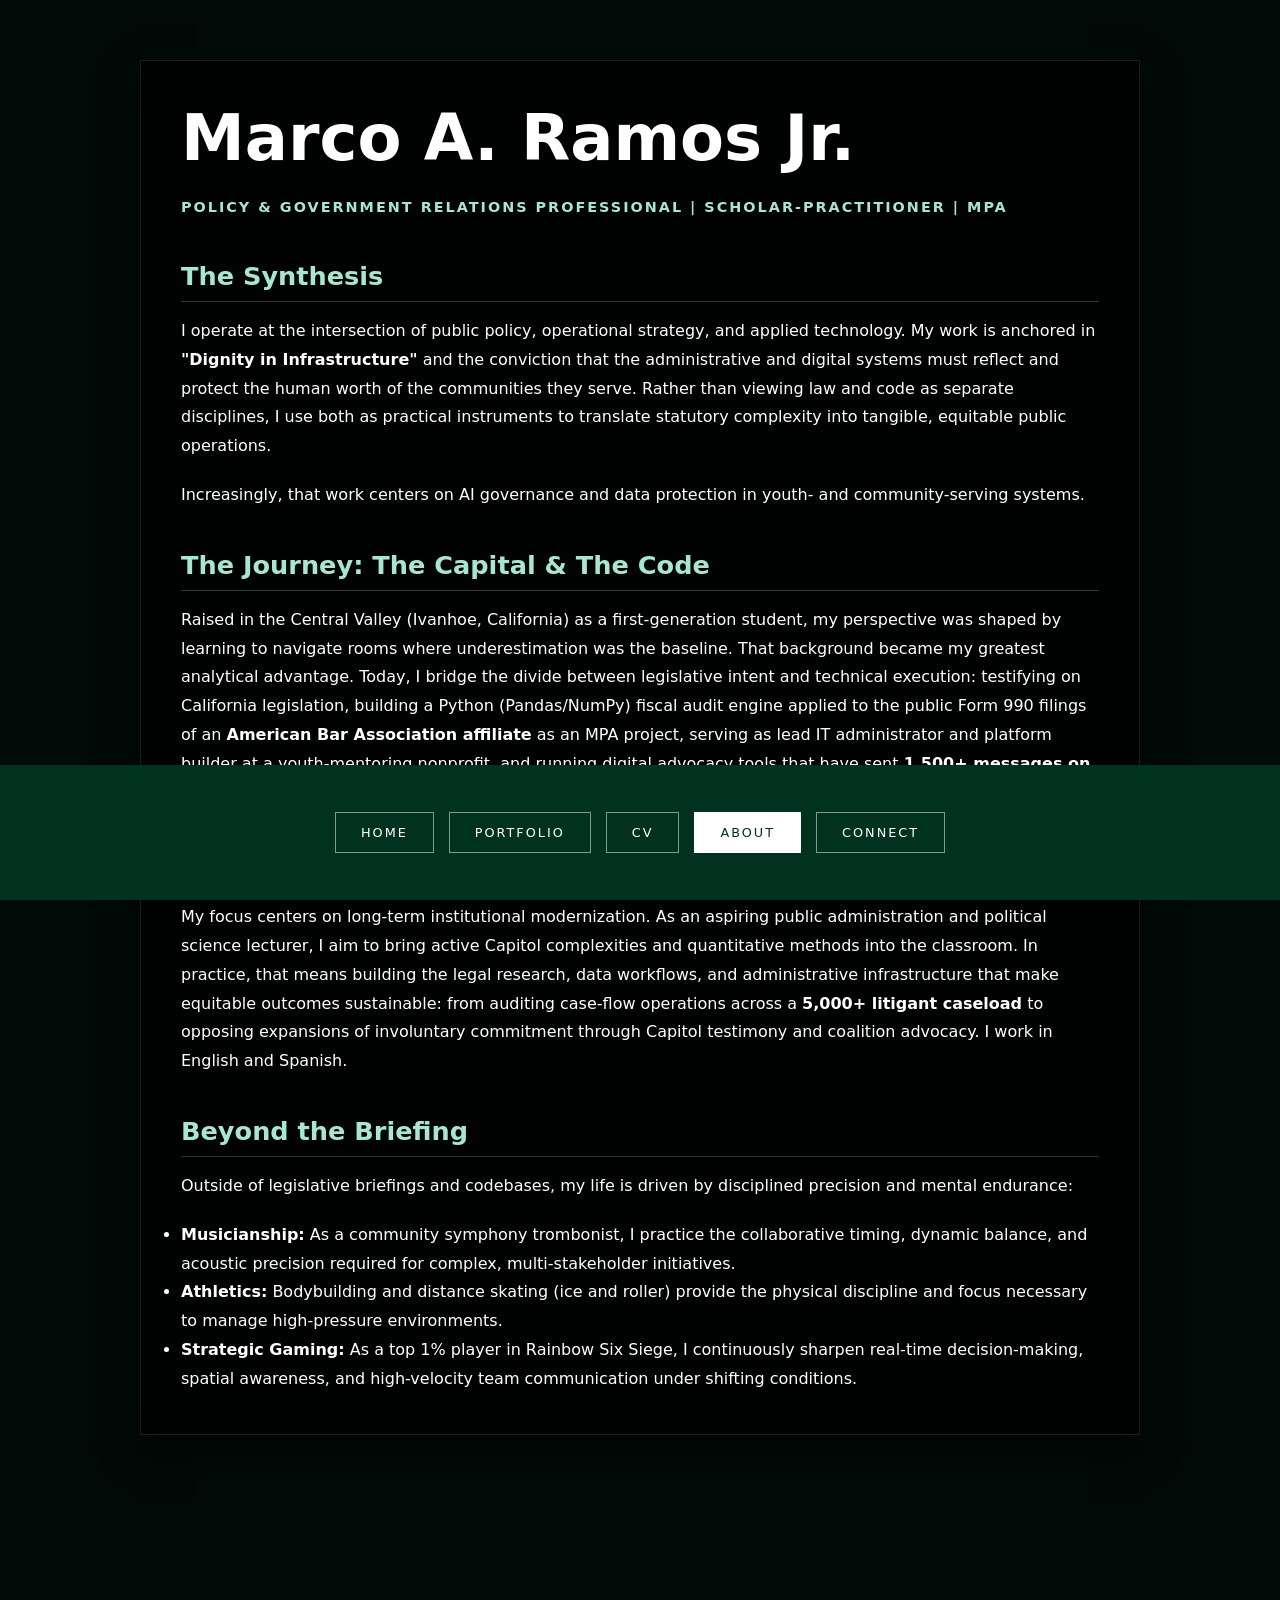
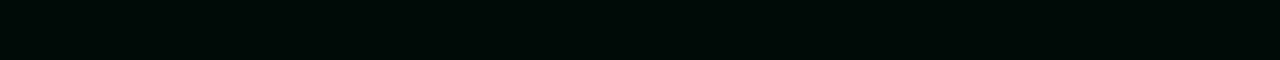
==== about.html @ ecd24ec2 "Rebuild fiscal audit on public FJE Form 990 data; align site and resumes - audit.pdf: audit now uses" ====
<!DOCTYPE html>
<html lang="en">
<head>
    <meta charset="UTF-8">
    <meta name="viewport" content="width=device-width, initial-scale=1.0">
    <title>About | Marco A. Ramos Jr.</title>
    <meta name="description" content="About Marco A. Ramos Jr.: a first-generation MPA and policy professional who builds the legislative, data, and technical infrastructure behind accountable public systems.">
    <meta property="og:title" content="About | Marco A. Ramos Jr.">
    <meta property="og:description" content="Policy and governance for the systems that serve vulnerable people, from statute to software.">
    <meta property="og:type" content="profile">
    <meta property="og:url" content="https://themarcoramos.com/about.html">
    <link rel="stylesheet" href="style.css">
</head>
<body class="tree-background">
    <a class="skip-link" href="#main">Skip to main content</a>
    <div class="page-wrapper" style="padding-bottom: 25vh;">
        <main id="main" class="glass-box">
            <h1>Marco A. Ramos Jr.</h1>
            <p class="tagline">Policy &amp; Government Relations Professional | Scholar-Practitioner | MPA</p>

            <h2>The Synthesis</h2>
            <p>I operate at the intersection of public policy, operational strategy, and applied technology. My work is anchored in <strong>"Dignity in Infrastructure"</strong> and the conviction that the administrative and digital systems must reflect and protect the human worth of the communities they serve. Rather than viewing law and code as separate disciplines, I use both as practical instruments to translate statutory complexity into tangible, equitable public operations.</p>
            <p>Increasingly, that work centers on AI governance and data protection in youth- and community-serving systems.</p>

            <h2>The Journey: The Capital &amp; The Code</h2>
            <p>Raised in the Central Valley (Ivanhoe, California) as a first-generation student, my perspective was shaped by learning to navigate rooms where underestimation was the baseline. That background became my greatest analytical advantage. Today, I bridge the divide between legislative intent and technical execution: testifying on California legislation, building a Python (Pandas/NumPy) fiscal audit engine applied to the public Form 990 filings of an <strong>American Bar Association affiliate</strong> as an MPA project, serving as lead IT administrator and platform builder at a youth-mentoring nonprofit, and running digital advocacy tools that have sent <strong>1,500+ messages on 17 bills</strong>.</p>

            <h2>The Pursuit: Applied Governance &amp; Scale</h2>
            <p>My focus centers on long-term institutional modernization. As an aspiring public administration and political science lecturer, I aim to bring active Capitol complexities and quantitative methods into the classroom. In practice, that means building the legal research, data workflows, and administrative infrastructure that make equitable outcomes sustainable: from auditing case-flow operations across a <strong>5,000+ litigant caseload</strong> to opposing expansions of involuntary commitment through Capitol testimony and coalition advocacy. I work in English and Spanish.</p>

            <h2>Beyond the Briefing</h2>
            <p>Outside of legislative briefings and codebases, my life is driven by disciplined precision and mental endurance:</p>
            <ul style="line-height: 1.8;">
                <li><strong>Musicianship:</strong> As a community symphony trombonist, I practice the collaborative timing, dynamic balance, and acoustic precision required for complex, multi-stakeholder initiatives.</li>
                <li><strong>Athletics:</strong> Bodybuilding and distance skating (ice and roller) provide the physical discipline and focus necessary to manage high-pressure environments.</li>
                <li><strong>Strategic Gaming:</strong> As a top 1% player in Rainbow Six Siege, I continuously sharpen real-time decision-making, spatial awareness, and high-velocity team communication under shifting conditions.</li>
            </ul>
        </main>
    </div>

    <footer class="mission-control">
        <nav class="nav-buttons" aria-label="Main">
            <a href="index.html" class="btn">HOME</a>
            <a href="portfolio.html" class="btn">PORTFOLIO</a>
            <a href="cv.html" class="btn">CV</a>
            <a href="about.html" class="btn btn-active" aria-current="page">ABOUT</a>
            <a href="connect.html" class="btn">CONNECT</a>
        </nav>
    </footer>
</body>
</html>
---- style.css ----
/* GLOBAL RESET */
* {
    margin: 0;
    padding: 0;
    box-sizing: border-box;
}

body, html {
    min-height: 100vh; /* prevents background clipping */
    height: auto;
    font-family: 'Inter', system-ui, -apple-system, 'Segoe UI', Roboto, sans-serif;
    color: white;
    background-color: #013220;
}

/* ACCESSIBILITY: skip link + visible keyboard focus */
.skip-link {
    position: absolute;
    left: -9999px;
    top: 0;
    background: #a8e6cf;
    color: #013220;
    padding: 10px 16px;
    font-weight: 600;
    z-index: 2000;
    text-decoration: none;
}
.skip-link:focus { left: 10px; top: 10px; }

a:focus-visible,
.btn:focus-visible {
    outline: 3px solid #a8e6cf;
    outline-offset: 3px;
}

/* MASTER BACKGROUND (The Trees) */
.tree-background {
    min-height: 100vh;
    width: 100%;
    background-image: url('https://images.unsplash.com/photo-1441974231531-c6227db76b6e?auto=format&fit=crop&q=80&w=2560');
    background-size: cover;
    background-position: center;
    background-attachment: fixed;
    display: flex;
    flex-direction: column;
}

/* HOME PAGE SHADE (Lighter) */
.home-shade {
    background: linear-gradient(rgba(0,0,0,0.4), rgba(0,0,0,0.4));
    height: 85vh;
    display: flex;
    align-items: center;
    justify-content: center;
    text-align: center;
    padding: 0 20px;
}

/* INTERNAL PAGE SHADE (Darker & Centered) */
.page-shade, .page-wrapper {
    background: linear-gradient(rgba(0,0,0,0.8), rgba(0,0,0,0.8));
    min-height: 100vh;
    display: flex;
    justify-content: center;
    padding: 60px 20px 25vh 20px; /* bottom padding clears the fixed footer so content stays reachable */
    width: 100%;
}

/* THE CONTAINER BOX (Centered) */
.glass-box {
    width: 100%;
    max-width: 1000px;
    background: rgba(0, 0, 0, 0.75);
    padding: 40px;
    border: 1px solid rgba(255,255,255,0.1);
    box-shadow: 0 15px 35px rgba(0,0,0,0.5);
    margin: 0 auto;
}

/* TYPOGRAPHY */
h1 { font-size: clamp(2rem, 5vw, 4rem); font-weight: 600; margin-bottom: 20px; }
h2 { font-size: 1.6rem; color: #a8e6cf; margin: 40px 0 15px 0; border-bottom: 1px solid rgba(255,255,255,0.2); padding-bottom: 10px; }
h3 { color: #dcedc1; margin-bottom: 10px; font-size: 1.2rem; }
p { margin-bottom: 20px; line-height: 1.8; font-weight: 300; }
.tagline { text-transform: uppercase; letter-spacing: 2px; font-size: 0.9rem; color: #a8e6cf; font-weight: 600; }

/* NAV BAR (FOOTER) */
.mission-control {
    position: fixed;
    bottom: 0;
    width: 100%;
    height: 15vh;
    background-color: #013220;
    display: flex;
    align-items: center;
    justify-content: center;
    z-index: 1000;
}

.nav-buttons { display: flex; gap: 15px; flex-wrap: wrap; justify-content: center; }

.btn {
    text-decoration: none;
    color: white;
    border: 1px solid rgba(255,255,255,0.5);
    padding: 12px 25px;
    font-size: 0.8rem;
    letter-spacing: 2px;
    transition: all 0.3s ease;
    text-transform: uppercase;
    display: inline-block;
}

.btn:hover, .btn-active { background-color: white; color: #013220; border-color: white; }

/* GRIDS */
.grid {
    display: grid;
    grid-template-columns: repeat(auto-fit, minmax(300px, 1fr));
    gap: 20px;
    margin-top: 30px;
}
.card {
    background: rgba(255,255,255,0.08);
    padding: 25px;
    border: 1px solid rgba(255,255,255,0.1);
}
.card .btn { margin-top: 10px; }

/* REDUCED MOTION */
@media (prefers-reduced-motion: reduce) {
    .btn { transition: none; }
}
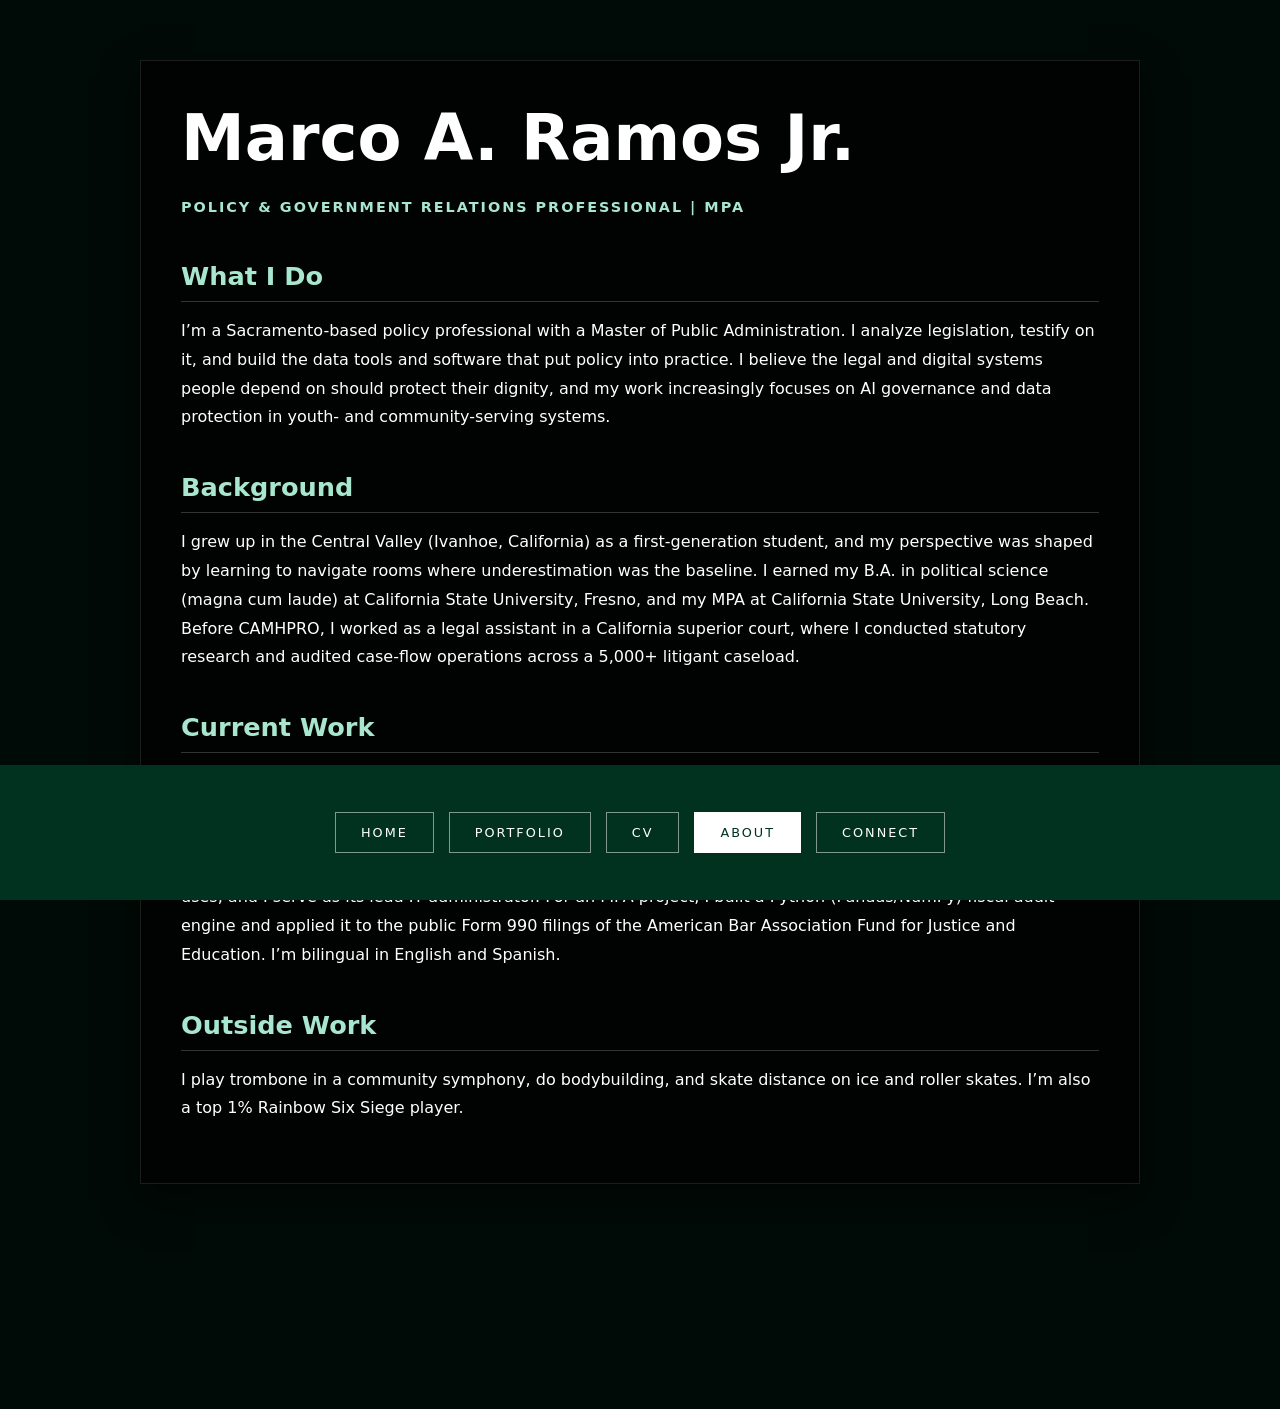
==== commit acd821fd: "About: rewrite in plain prose, correct the letter-tool claim, drop the lecturer line Replaces coined" ====
--- a/about.html
+++ b/about.html
@@ -4,9 +4,9 @@
     <meta charset="UTF-8">
     <meta name="viewport" content="width=device-width, initial-scale=1.0">
     <title>About | Marco A. Ramos Jr.</title>
-    <meta name="description" content="About Marco A. Ramos Jr.: a first-generation MPA and policy professional who builds the legislative, data, and technical infrastructure behind accountable public systems.">
+    <meta name="description" content="About Marco A. Ramos Jr.: a Sacramento-based policy professional (MPA) who analyzes legislation and builds the data tools and software behind it, with a focus on AI governance and data protection.">
     <meta property="og:title" content="About | Marco A. Ramos Jr.">
-    <meta property="og:description" content="Policy and governance for the systems that serve vulnerable people, from statute to software.">
+    <meta property="og:description" content="A Sacramento-based policy professional who analyzes legislation and builds the data tools and software behind it.">
     <meta property="og:type" content="profile">
     <meta property="og:url" content="https://themarcoramos.com/about.html">
     <link rel="stylesheet" href="style.css">
@@ -16,25 +16,19 @@
     <div class="page-wrapper" style="padding-bottom: 25vh;">
         <main id="main" class="glass-box">
             <h1>Marco A. Ramos Jr.</h1>
-            <p class="tagline">Policy &amp; Government Relations Professional | Scholar-Practitioner | MPA</p>
+            <p class="tagline">Policy &amp; Government Relations Professional | MPA</p>
 
-            <h2>The Synthesis</h2>
-            <p>I operate at the intersection of public policy, operational strategy, and applied technology. My work is anchored in <strong>"Dignity in Infrastructure"</strong> and the conviction that the administrative and digital systems must reflect and protect the human worth of the communities they serve. Rather than viewing law and code as separate disciplines, I use both as practical instruments to translate statutory complexity into tangible, equitable public operations.</p>
-            <p>Increasingly, that work centers on AI governance and data protection in youth- and community-serving systems.</p>
+            <h2>What I Do</h2>
+            <p>I&rsquo;m a Sacramento-based policy professional with a Master of Public Administration. I analyze legislation, testify on it, and build the data tools and software that put policy into practice. I believe the legal and digital systems people depend on should protect their dignity, and my work increasingly focuses on AI governance and data protection in youth- and community-serving systems.</p>
 
-            <h2>The Journey: The Capital &amp; The Code</h2>
-            <p>Raised in the Central Valley (Ivanhoe, California) as a first-generation student, my perspective was shaped by learning to navigate rooms where underestimation was the baseline. That background became my greatest analytical advantage. Today, I bridge the divide between legislative intent and technical execution: testifying on California legislation, building a Python (Pandas/NumPy) fiscal audit engine applied to the public Form 990 filings of an <strong>American Bar Association affiliate</strong> as an MPA project, serving as lead IT administrator and platform builder at a youth-mentoring nonprofit, and running digital advocacy tools that have sent <strong>1,500+ messages on 17 bills</strong>.</p>
+            <h2>Background</h2>
+            <p>I grew up in the Central Valley (Ivanhoe, California) as a first-generation student, and my perspective was shaped by learning to navigate rooms where underestimation was the baseline. I earned my B.A. in political science (magna cum laude) at California State University, Fresno, and my MPA at California State University, Long Beach. Before CAMHPRO, I worked as a legal assistant in a California superior court, where I conducted statutory research and audited case-flow operations across a 5,000+ litigant caseload.</p>
 
-            <h2>The Pursuit: Applied Governance &amp; Scale</h2>
-            <p>My focus centers on long-term institutional modernization. As an aspiring public administration and political science lecturer, I aim to bring active Capitol complexities and quantitative methods into the classroom. In practice, that means building the legal research, data workflows, and administrative infrastructure that make equitable outcomes sustainable: from auditing case-flow operations across a <strong>5,000+ litigant caseload</strong> to opposing expansions of involuntary commitment through Capitol testimony and coalition advocacy. I work in English and Spanish.</p>
+            <h2>Current Work</h2>
+            <p>At CAMHPRO, I analyze California bills, oppose expansions of involuntary commitment through testimony and coalition advocacy, and run digital advocacy: weekly email campaigns, plain-language bill summaries and alerts, and an automated letter tool that has sent 1,500+ messages on 17 bills. At Big Brothers Big Sisters of the Greater Sacramento Area, I designed and built the enrollment and compliance-tracking platform the organization now uses, and I serve as its lead IT administrator. For an MPA project, I built a Python (Pandas/NumPy) fiscal audit engine and applied it to the public Form 990 filings of the American Bar Association Fund for Justice and Education. I&rsquo;m bilingual in English and Spanish.</p>
 
-            <h2>Beyond the Briefing</h2>
-            <p>Outside of legislative briefings and codebases, my life is driven by disciplined precision and mental endurance:</p>
-            <ul style="line-height: 1.8;">
-                <li><strong>Musicianship:</strong> As a community symphony trombonist, I practice the collaborative timing, dynamic balance, and acoustic precision required for complex, multi-stakeholder initiatives.</li>
-                <li><strong>Athletics:</strong> Bodybuilding and distance skating (ice and roller) provide the physical discipline and focus necessary to manage high-pressure environments.</li>
-                <li><strong>Strategic Gaming:</strong> As a top 1% player in Rainbow Six Siege, I continuously sharpen real-time decision-making, spatial awareness, and high-velocity team communication under shifting conditions.</li>
-            </ul>
+            <h2>Outside Work</h2>
+            <p>I play trombone in a community symphony, do bodybuilding, and skate distance on ice and roller skates. I&rsquo;m also a top 1% Rainbow Six Siege player.</p>
         </main>
     </div>
 
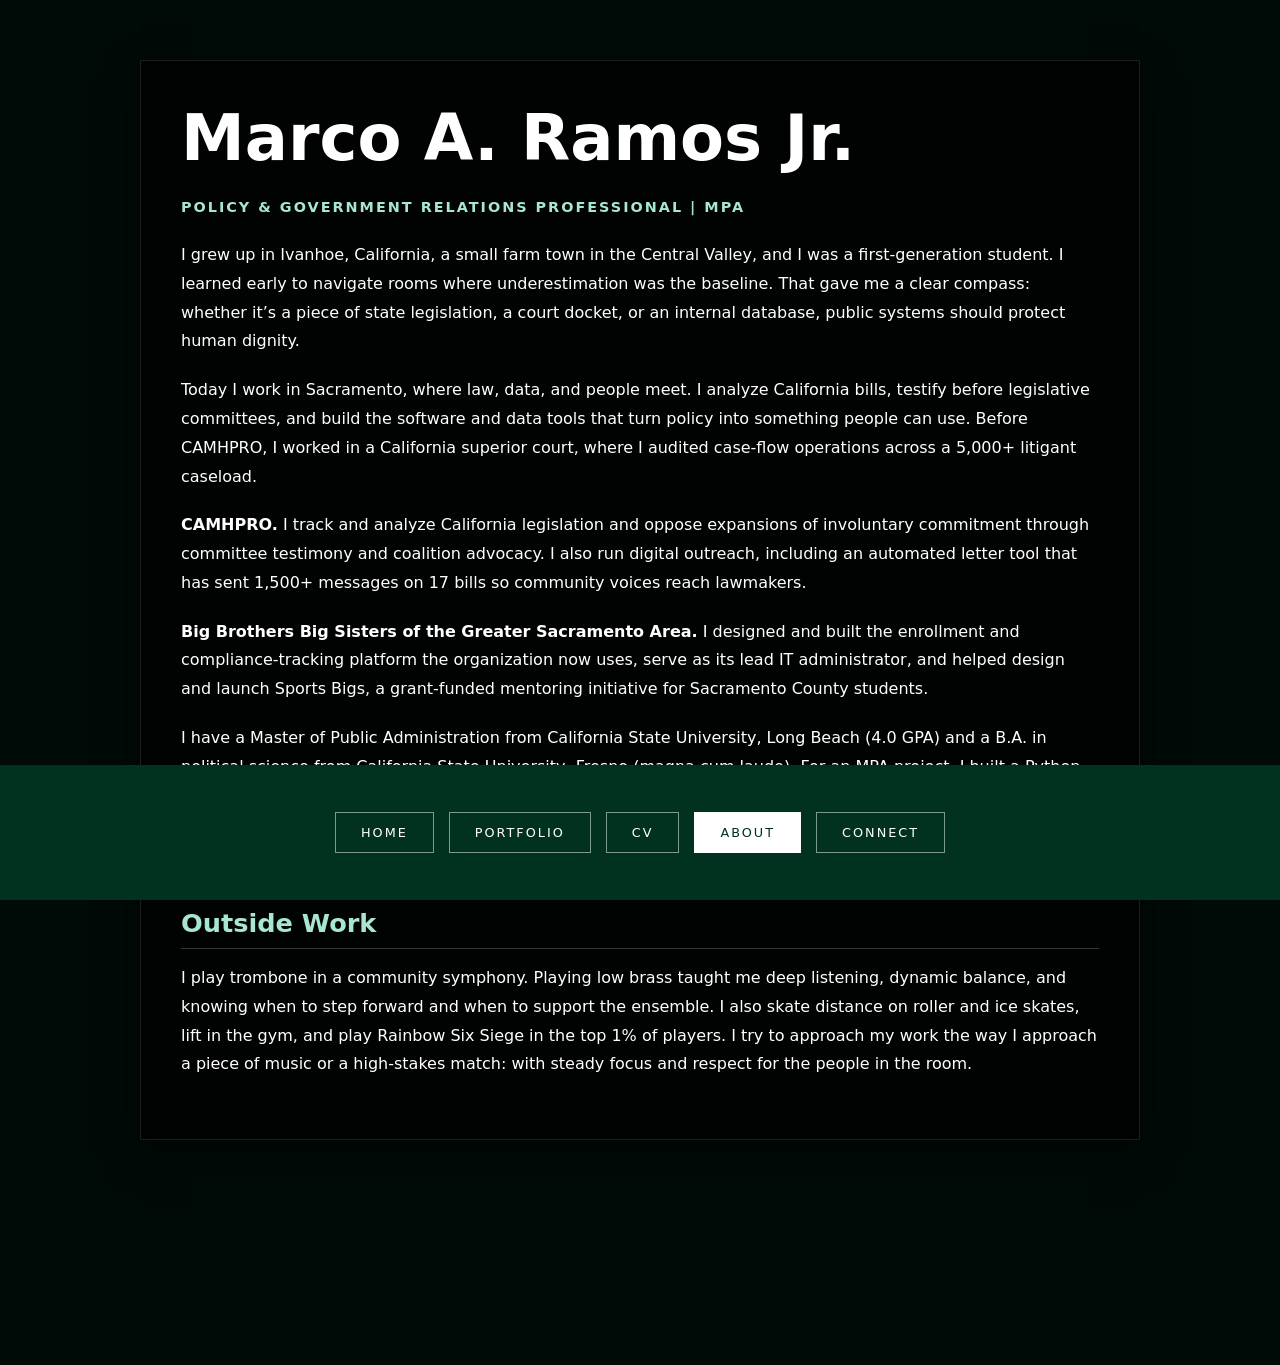
==== commit d9adcc36: "About: restore the personal story, tighten work paragraphs, fix overclaims from the draft Builds on " ====
--- a/about.html
+++ b/about.html
@@ -18,17 +18,18 @@
             <h1>Marco A. Ramos Jr.</h1>
             <p class="tagline">Policy &amp; Government Relations Professional | MPA</p>
 
-            <h2>What I Do</h2>
-            <p>I&rsquo;m a Sacramento-based policy professional with a Master of Public Administration. I analyze legislation, testify on it, and build the data tools and software that put policy into practice. I believe the legal and digital systems people depend on should protect their dignity, and my work increasingly focuses on AI governance and data protection in youth- and community-serving systems.</p>
+            <p>I grew up in Ivanhoe, California, a small farm town in the Central Valley, and I was a first-generation student. I learned early to navigate rooms where underestimation was the baseline. That gave me a clear compass: whether it&rsquo;s a piece of state legislation, a court docket, or an internal database, public systems should protect human dignity.</p>
 
-            <h2>Background</h2>
-            <p>I grew up in the Central Valley (Ivanhoe, California) as a first-generation student, and my perspective was shaped by learning to navigate rooms where underestimation was the baseline. I earned my B.A. in political science (magna cum laude) at California State University, Fresno, and my MPA at California State University, Long Beach. Before CAMHPRO, I worked as a legal assistant in a California superior court, where I conducted statutory research and audited case-flow operations across a 5,000+ litigant caseload.</p>
+            <p>Today I work in Sacramento, where law, data, and people meet. I analyze California bills, testify before legislative committees, and build the software and data tools that turn policy into something people can use. Before CAMHPRO, I worked in a California superior court, where I audited case-flow operations across a 5,000+ litigant caseload.</p>
 
-            <h2>Current Work</h2>
-            <p>At CAMHPRO, I analyze California bills, oppose expansions of involuntary commitment through testimony and coalition advocacy, and run digital advocacy: weekly email campaigns, plain-language bill summaries and alerts, and an automated letter tool that has sent 1,500+ messages on 17 bills. At Big Brothers Big Sisters of the Greater Sacramento Area, I designed and built the enrollment and compliance-tracking platform the organization now uses, and I serve as its lead IT administrator. For an MPA project, I built a Python (Pandas/NumPy) fiscal audit engine and applied it to the public Form 990 filings of the American Bar Association Fund for Justice and Education. I&rsquo;m bilingual in English and Spanish.</p>
+            <p><strong>CAMHPRO.</strong> I track and analyze California legislation and oppose expansions of involuntary commitment through committee testimony and coalition advocacy. I also run digital outreach, including an automated letter tool that has sent 1,500+ messages on 17 bills so community voices reach lawmakers.</p>
+
+            <p><strong>Big Brothers Big Sisters of the Greater Sacramento Area.</strong> I designed and built the enrollment and compliance-tracking platform the organization now uses, serve as its lead IT administrator, and helped design and launch Sports Bigs, a grant-funded mentoring initiative for Sacramento County students.</p>
+
+            <p>I have a Master of Public Administration from California State University, Long Beach (4.0 GPA) and a B.A. in political science from California State University, Fresno (magna cum laude). For an MPA project, I built a Python (Pandas/NumPy) fiscal audit engine and applied it to the public Form 990 filings of the American Bar Association Fund for Justice and Education. I&rsquo;m bilingual in English and Spanish, which keeps my work close to the communities I serve.</p>
 
             <h2>Outside Work</h2>
-            <p>I play trombone in a community symphony, do bodybuilding, and skate distance on ice and roller skates. I&rsquo;m also a top 1% Rainbow Six Siege player.</p>
+            <p>I play trombone in a community symphony. Playing low brass taught me deep listening, dynamic balance, and knowing when to step forward and when to support the ensemble. I also skate distance on roller and ice skates, lift in the gym, and play Rainbow Six Siege in the top 1% of players. I try to approach my work the way I approach a piece of music or a high-stakes match: with steady focus and respect for the people in the room.</p>
         </main>
     </div>
 
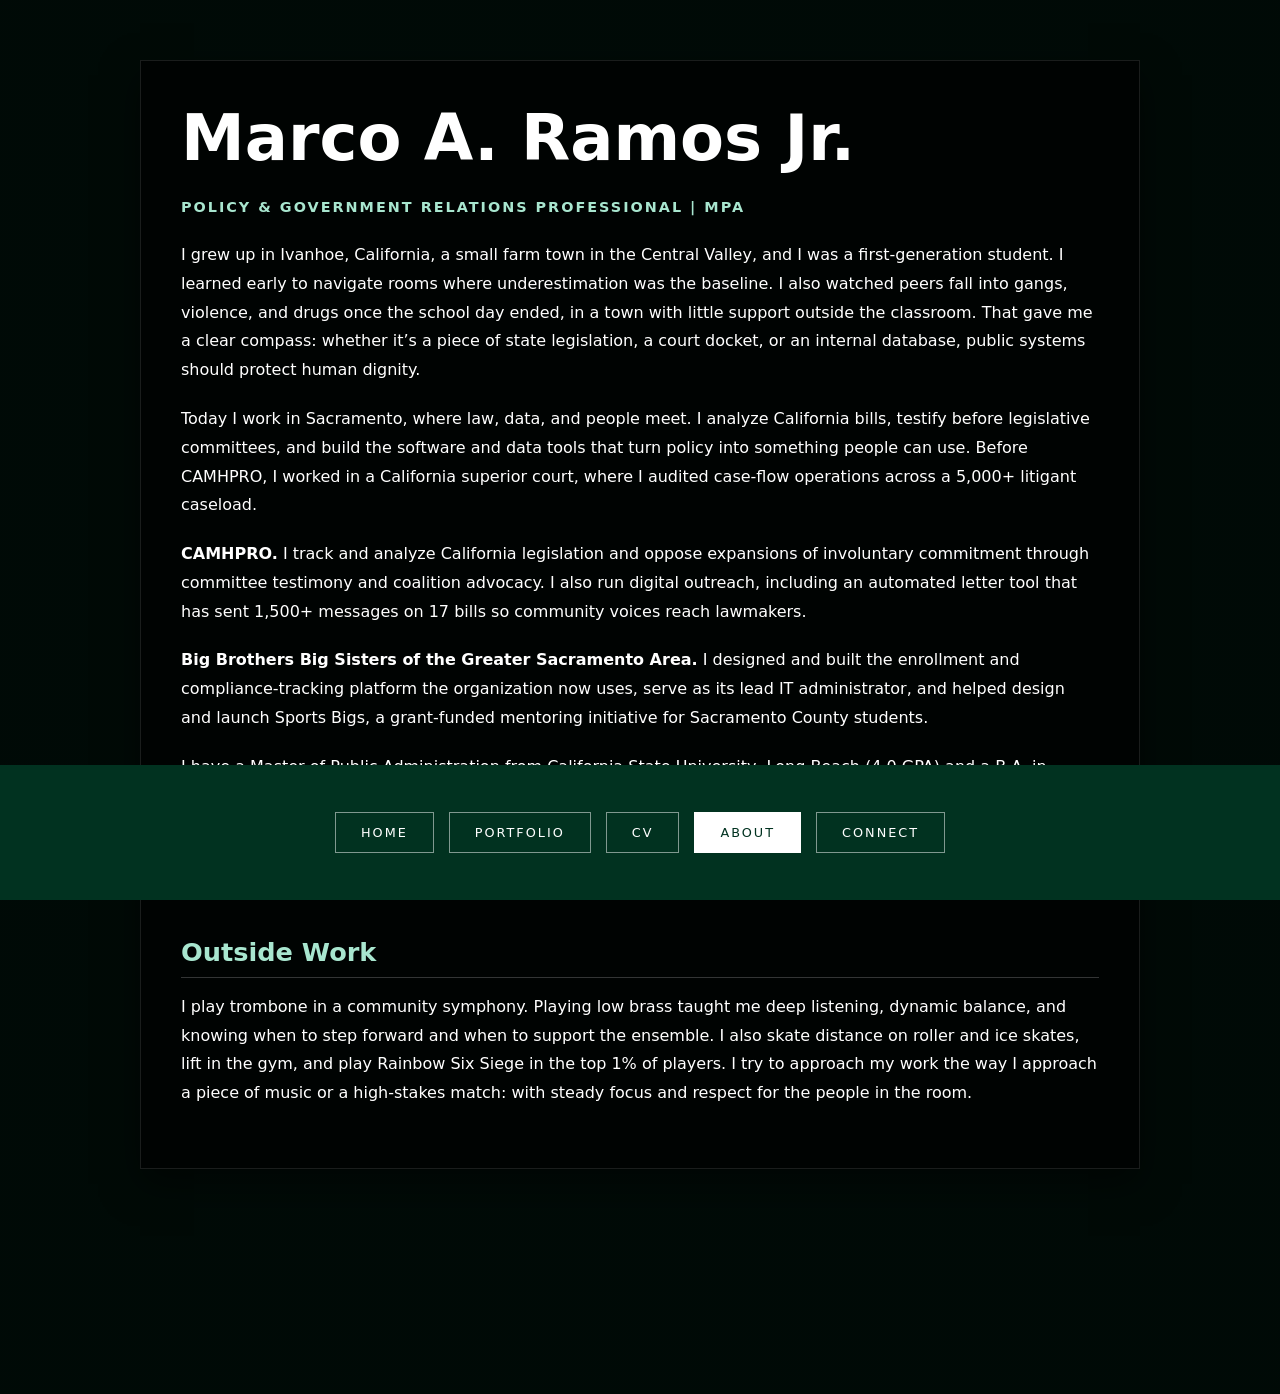
==== commit 58ee47e0: "About: add the hometown observation Marco confirmed Peers falling into gangs, violence, and drugs on" ====
--- a/about.html
+++ b/about.html
@@ -18,7 +18,7 @@
             <h1>Marco A. Ramos Jr.</h1>
             <p class="tagline">Policy &amp; Government Relations Professional | MPA</p>
 
-            <p>I grew up in Ivanhoe, California, a small farm town in the Central Valley, and I was a first-generation student. I learned early to navigate rooms where underestimation was the baseline. That gave me a clear compass: whether it&rsquo;s a piece of state legislation, a court docket, or an internal database, public systems should protect human dignity.</p>
+            <p>I grew up in Ivanhoe, California, a small farm town in the Central Valley, and I was a first-generation student. I learned early to navigate rooms where underestimation was the baseline. I also watched peers fall into gangs, violence, and drugs once the school day ended, in a town with little support outside the classroom. That gave me a clear compass: whether it&rsquo;s a piece of state legislation, a court docket, or an internal database, public systems should protect human dignity.</p>
 
             <p>Today I work in Sacramento, where law, data, and people meet. I analyze California bills, testify before legislative committees, and build the software and data tools that turn policy into something people can use. Before CAMHPRO, I worked in a California superior court, where I audited case-flow operations across a 5,000+ litigant caseload.</p>
 
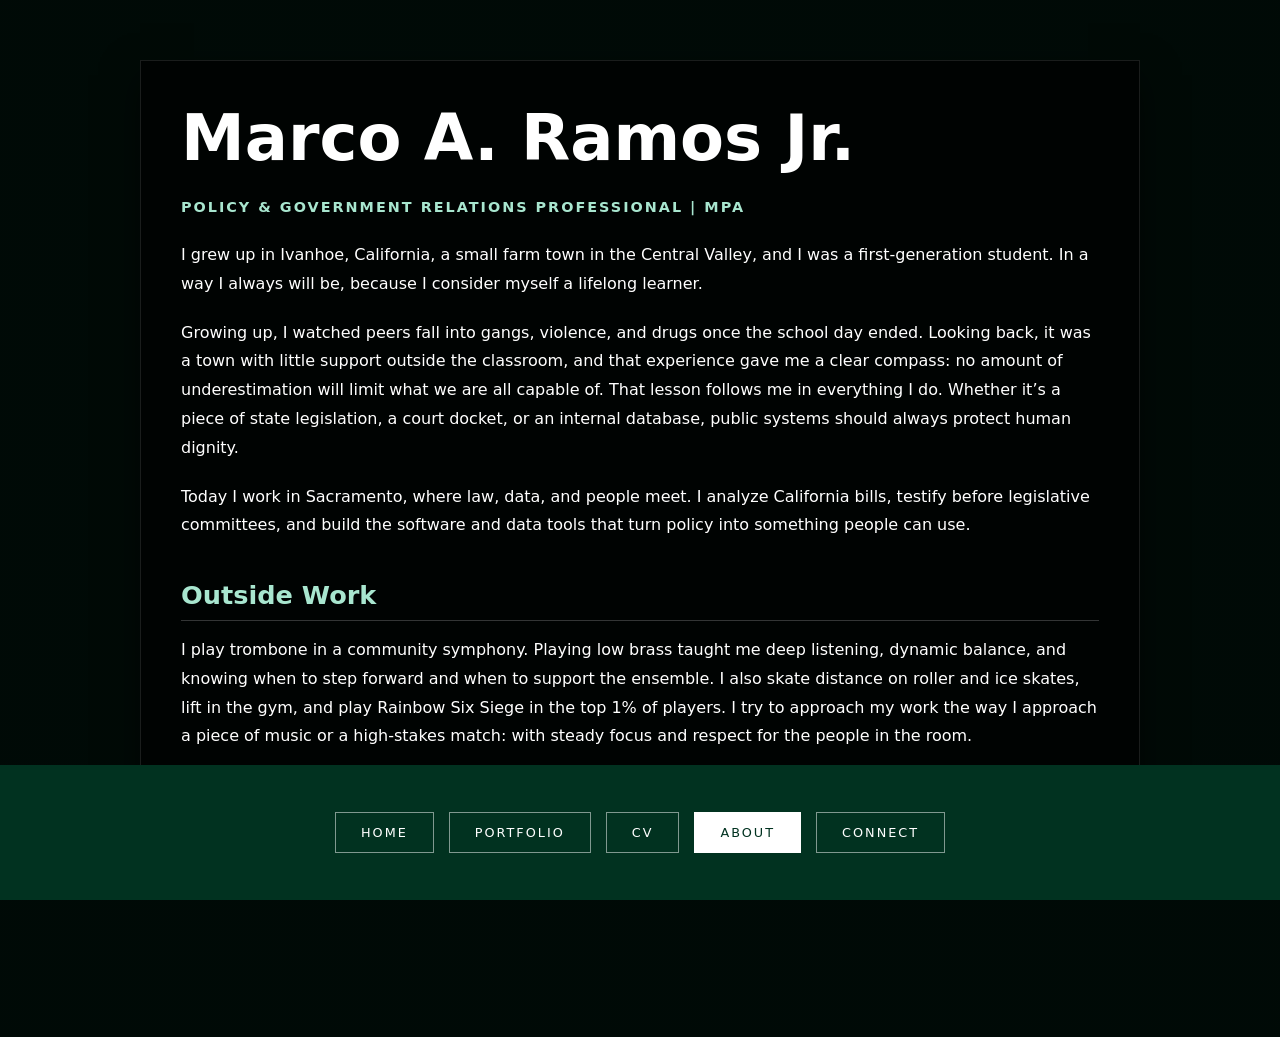
==== commit 10e8080b: "About: trim to the personal story, per Marco's edit Drops the CAMHPRO, BBBS, education and court par" ====
--- a/about.html
+++ b/about.html
@@ -18,15 +18,11 @@
             <h1>Marco A. Ramos Jr.</h1>
             <p class="tagline">Policy &amp; Government Relations Professional | MPA</p>
 
-            <p>I grew up in Ivanhoe, California, a small farm town in the Central Valley, and I was a first-generation student. I learned early to navigate rooms where underestimation was the baseline. I also watched peers fall into gangs, violence, and drugs once the school day ended, in a town with little support outside the classroom. That gave me a clear compass: whether it&rsquo;s a piece of state legislation, a court docket, or an internal database, public systems should protect human dignity.</p>
+            <p>I grew up in Ivanhoe, California, a small farm town in the Central Valley, and I was a first-generation student. In a way I always will be, because I consider myself a lifelong learner.</p>
 
-            <p>Today I work in Sacramento, where law, data, and people meet. I analyze California bills, testify before legislative committees, and build the software and data tools that turn policy into something people can use. Before CAMHPRO, I worked in a California superior court, where I audited case-flow operations across a 5,000+ litigant caseload.</p>
+            <p>Growing up, I watched peers fall into gangs, violence, and drugs once the school day ended. Looking back, it was a town with little support outside the classroom, and that experience gave me a clear compass: no amount of underestimation will limit what we are all capable of. That lesson follows me in everything I do. Whether it&rsquo;s a piece of state legislation, a court docket, or an internal database, public systems should always protect human dignity.</p>
 
-            <p><strong>CAMHPRO.</strong> I track and analyze California legislation and oppose expansions of involuntary commitment through committee testimony and coalition advocacy. I also run digital outreach, including an automated letter tool that has sent 1,500+ messages on 17 bills so community voices reach lawmakers.</p>
-
-            <p><strong>Big Brothers Big Sisters of the Greater Sacramento Area.</strong> I designed and built the enrollment and compliance-tracking platform the organization now uses, serve as its lead IT administrator, and helped design and launch Sports Bigs, a grant-funded mentoring initiative for Sacramento County students.</p>
-
-            <p>I have a Master of Public Administration from California State University, Long Beach (4.0 GPA) and a B.A. in political science from California State University, Fresno (magna cum laude). For an MPA project, I built a Python (Pandas/NumPy) fiscal audit engine and applied it to the public Form 990 filings of the American Bar Association Fund for Justice and Education. I&rsquo;m bilingual in English and Spanish, which keeps my work close to the communities I serve.</p>
+            <p>Today I work in Sacramento, where law, data, and people meet. I analyze California bills, testify before legislative committees, and build the software and data tools that turn policy into something people can use.</p>
 
             <h2>Outside Work</h2>
             <p>I play trombone in a community symphony. Playing low brass taught me deep listening, dynamic balance, and knowing when to step forward and when to support the ensemble. I also skate distance on roller and ice skates, lift in the gym, and play Rainbow Six Siege in the top 1% of players. I try to approach my work the way I approach a piece of music or a high-stakes match: with steady focus and respect for the people in the room.</p>
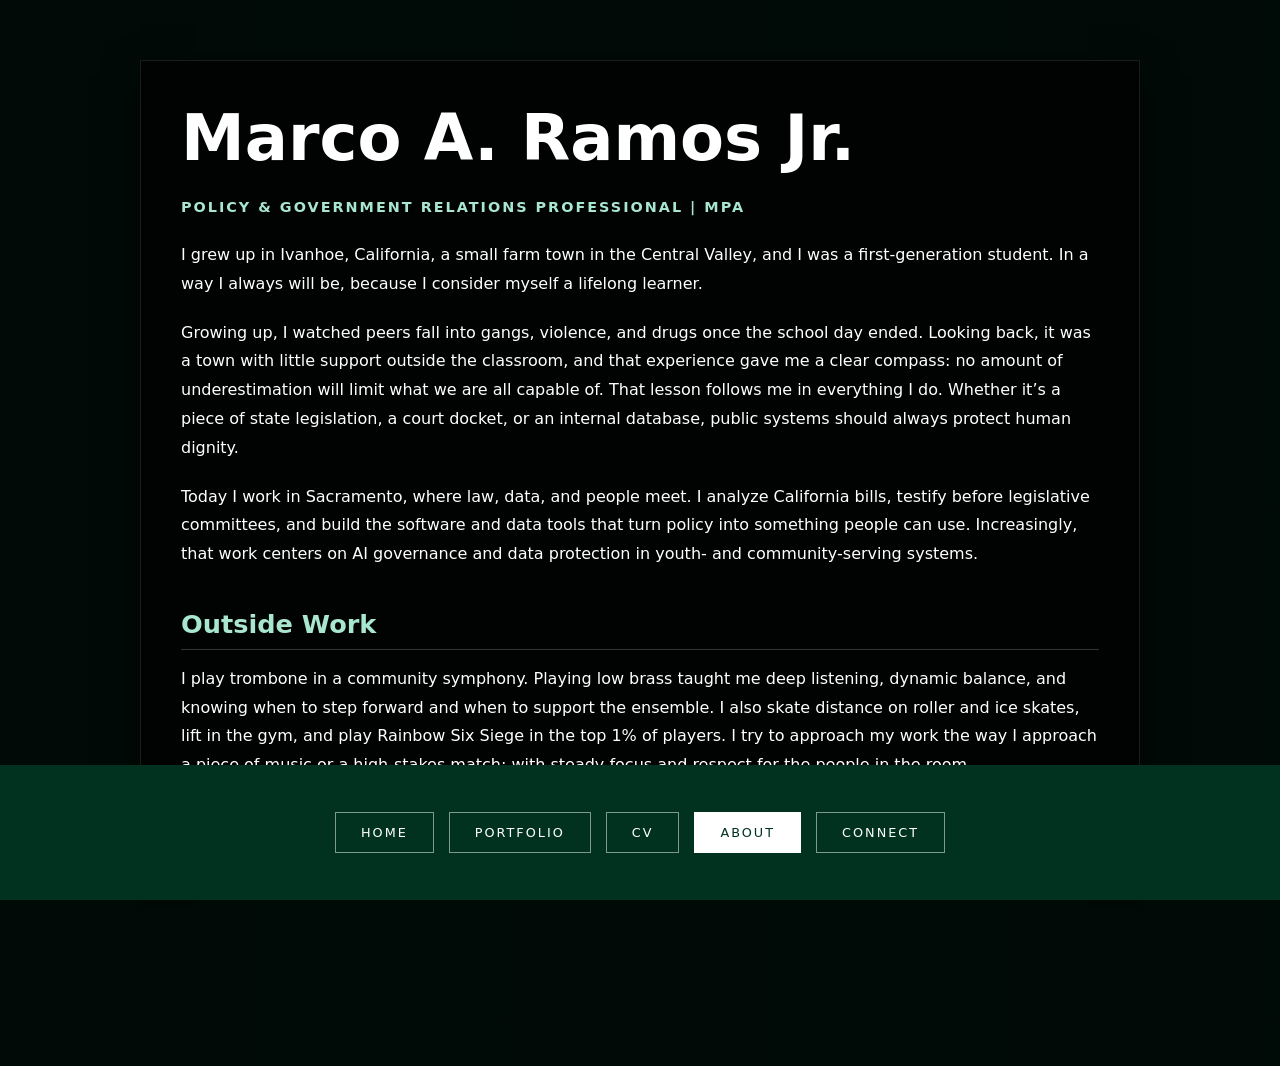
==== commit 4c08cf27: "About: restore the AI governance and data protection line Co-Authored-By: Claude Sonnet 5.5 <noreply" ====
--- a/about.html
+++ b/about.html
@@ -22,7 +22,7 @@
 
             <p>Growing up, I watched peers fall into gangs, violence, and drugs once the school day ended. Looking back, it was a town with little support outside the classroom, and that experience gave me a clear compass: no amount of underestimation will limit what we are all capable of. That lesson follows me in everything I do. Whether it&rsquo;s a piece of state legislation, a court docket, or an internal database, public systems should always protect human dignity.</p>
 
-            <p>Today I work in Sacramento, where law, data, and people meet. I analyze California bills, testify before legislative committees, and build the software and data tools that turn policy into something people can use.</p>
+            <p>Today I work in Sacramento, where law, data, and people meet. I analyze California bills, testify before legislative committees, and build the software and data tools that turn policy into something people can use. Increasingly, that work centers on AI governance and data protection in youth- and community-serving systems.</p>
 
             <h2>Outside Work</h2>
             <p>I play trombone in a community symphony. Playing low brass taught me deep listening, dynamic balance, and knowing when to step forward and when to support the ensemble. I also skate distance on roller and ice skates, lift in the gym, and play Rainbow Six Siege in the top 1% of players. I try to approach my work the way I approach a piece of music or a high-stakes match: with steady focus and respect for the people in the room.</p>
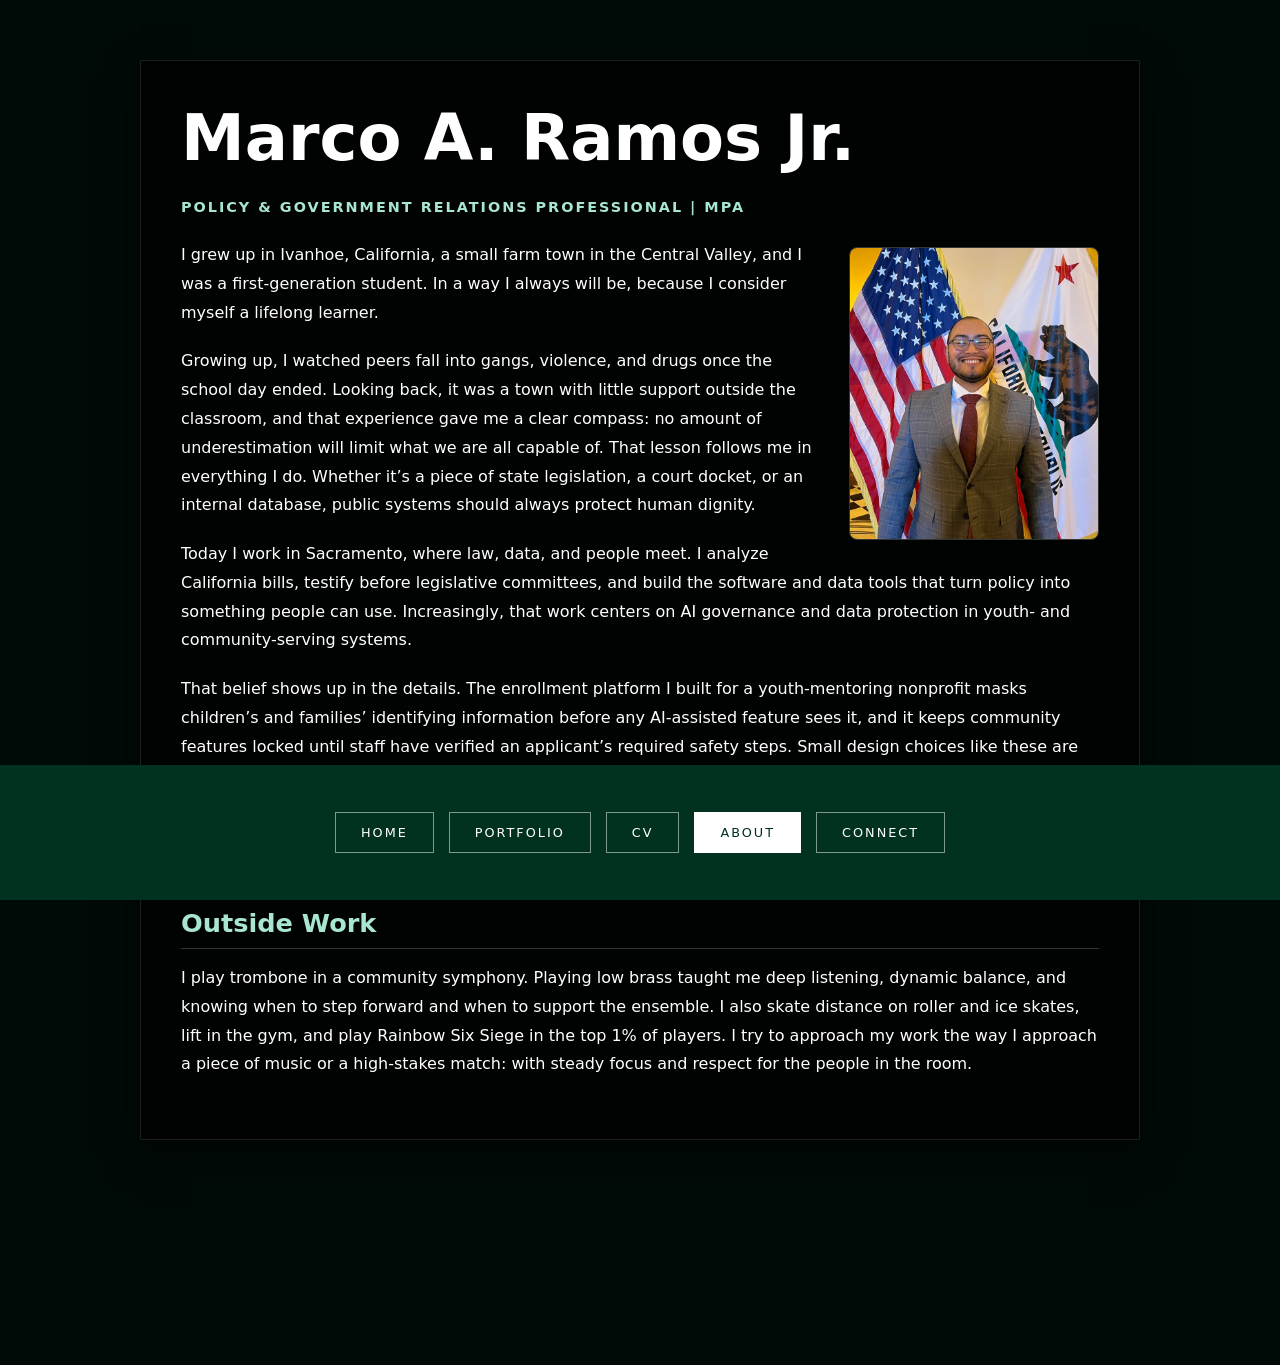
==== commit db53ff4e: "About: add portrait, a concrete example of the dignity principle, and a forward-looking line Portrai" ====
--- a/about.html
+++ b/about.html
@@ -10,6 +10,11 @@
     <meta property="og:type" content="profile">
     <meta property="og:url" content="https://themarcoramos.com/about.html">
     <link rel="stylesheet" href="style.css">
+    <style>
+        .portrait { float: right; width: 250px; height: auto; margin: 6px 0 18px 32px; border-radius: 8px; border: 1px solid rgba(255,255,255,0.2); }
+        main h2 { clear: both; }
+        @media (max-width: 640px) { .portrait { float: none; display: block; width: 70%; max-width: 280px; margin: 0 auto 24px auto; } }
+    </style>
 </head>
 <body class="tree-background">
     <a class="skip-link" href="#main">Skip to main content</a>
@@ -18,11 +23,17 @@
             <h1>Marco A. Ramos Jr.</h1>
             <p class="tagline">Policy &amp; Government Relations Professional | MPA</p>
 
+            <img class="portrait" src="marco-ramos.jpg" width="720" height="846" alt="Marco A. Ramos Jr. smiling, in a gray plaid suit and red tie, standing in front of the American and California flags.">
+
             <p>I grew up in Ivanhoe, California, a small farm town in the Central Valley, and I was a first-generation student. In a way I always will be, because I consider myself a lifelong learner.</p>
 
             <p>Growing up, I watched peers fall into gangs, violence, and drugs once the school day ended. Looking back, it was a town with little support outside the classroom, and that experience gave me a clear compass: no amount of underestimation will limit what we are all capable of. That lesson follows me in everything I do. Whether it&rsquo;s a piece of state legislation, a court docket, or an internal database, public systems should always protect human dignity.</p>
 
             <p>Today I work in Sacramento, where law, data, and people meet. I analyze California bills, testify before legislative committees, and build the software and data tools that turn policy into something people can use. Increasingly, that work centers on AI governance and data protection in youth- and community-serving systems.</p>
+
+            <p>That belief shows up in the details. The enrollment platform I built for a youth-mentoring nonprofit masks children&rsquo;s and families&rsquo; identifying information before any AI-assisted feature sees it, and it keeps community features locked until staff have verified an applicant&rsquo;s required safety steps. Small design choices like these are how a system shows whether it protects the people in it.</p>
+
+            <p>Next, I&rsquo;m looking to bring this work to education policy and AI governance, where the questions about who a system protects, and who it overlooks, matter just as much.</p>
 
             <h2>Outside Work</h2>
             <p>I play trombone in a community symphony. Playing low brass taught me deep listening, dynamic balance, and knowing when to step forward and when to support the ensemble. I also skate distance on roller and ice skates, lift in the gym, and play Rainbow Six Siege in the top 1% of players. I try to approach my work the way I approach a piece of music or a high-stakes match: with steady focus and respect for the people in the room.</p>
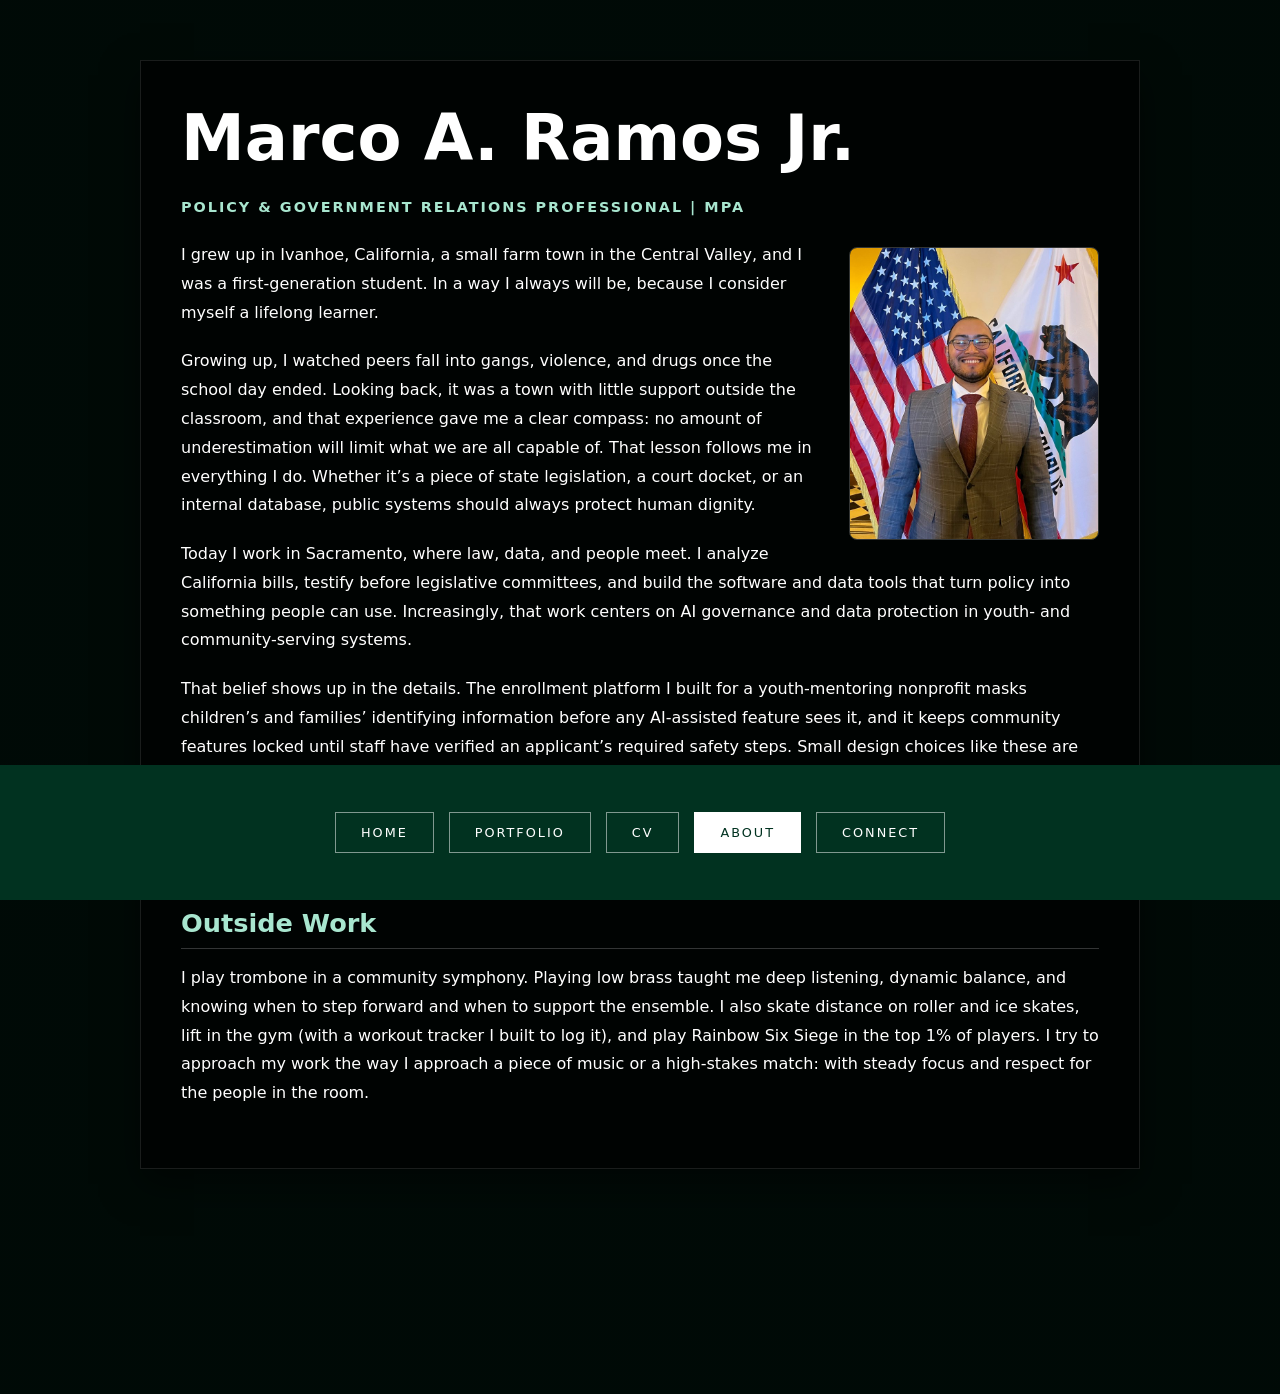
==== commit 96070695: "Add the workout tracker as a personal project on the portfolio New "Personal Project" section below " ====
--- a/about.html
+++ b/about.html
@@ -36,7 +36,7 @@
             <p>Next, I&rsquo;m looking to bring this work to education policy and AI governance, where the questions about who a system protects, and who it overlooks, matter just as much.</p>
 
             <h2>Outside Work</h2>
-            <p>I play trombone in a community symphony. Playing low brass taught me deep listening, dynamic balance, and knowing when to step forward and when to support the ensemble. I also skate distance on roller and ice skates, lift in the gym, and play Rainbow Six Siege in the top 1% of players. I try to approach my work the way I approach a piece of music or a high-stakes match: with steady focus and respect for the people in the room.</p>
+            <p>I play trombone in a community symphony. Playing low brass taught me deep listening, dynamic balance, and knowing when to step forward and when to support the ensemble. I also skate distance on roller and ice skates, lift in the gym (with a workout tracker I built to log it), and play Rainbow Six Siege in the top 1% of players. I try to approach my work the way I approach a piece of music or a high-stakes match: with steady focus and respect for the people in the room.</p>
         </main>
     </div>
 
